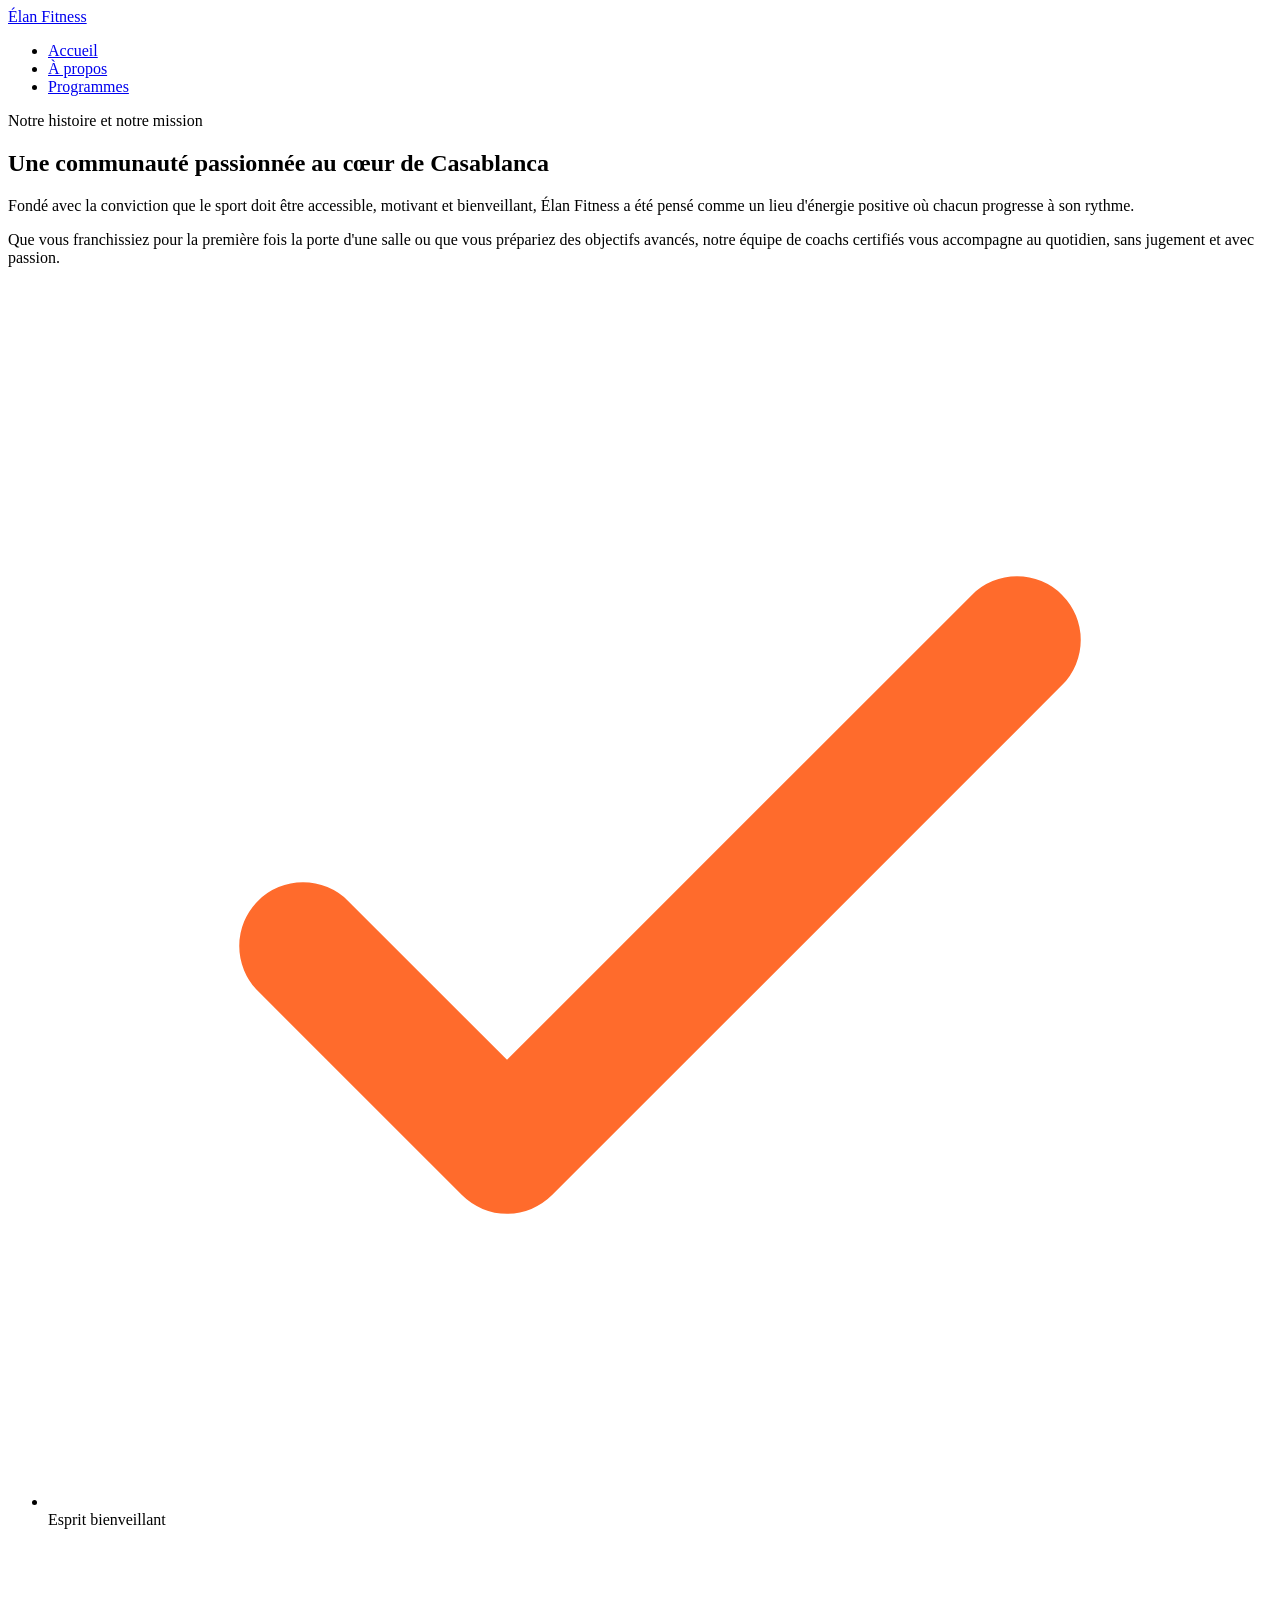
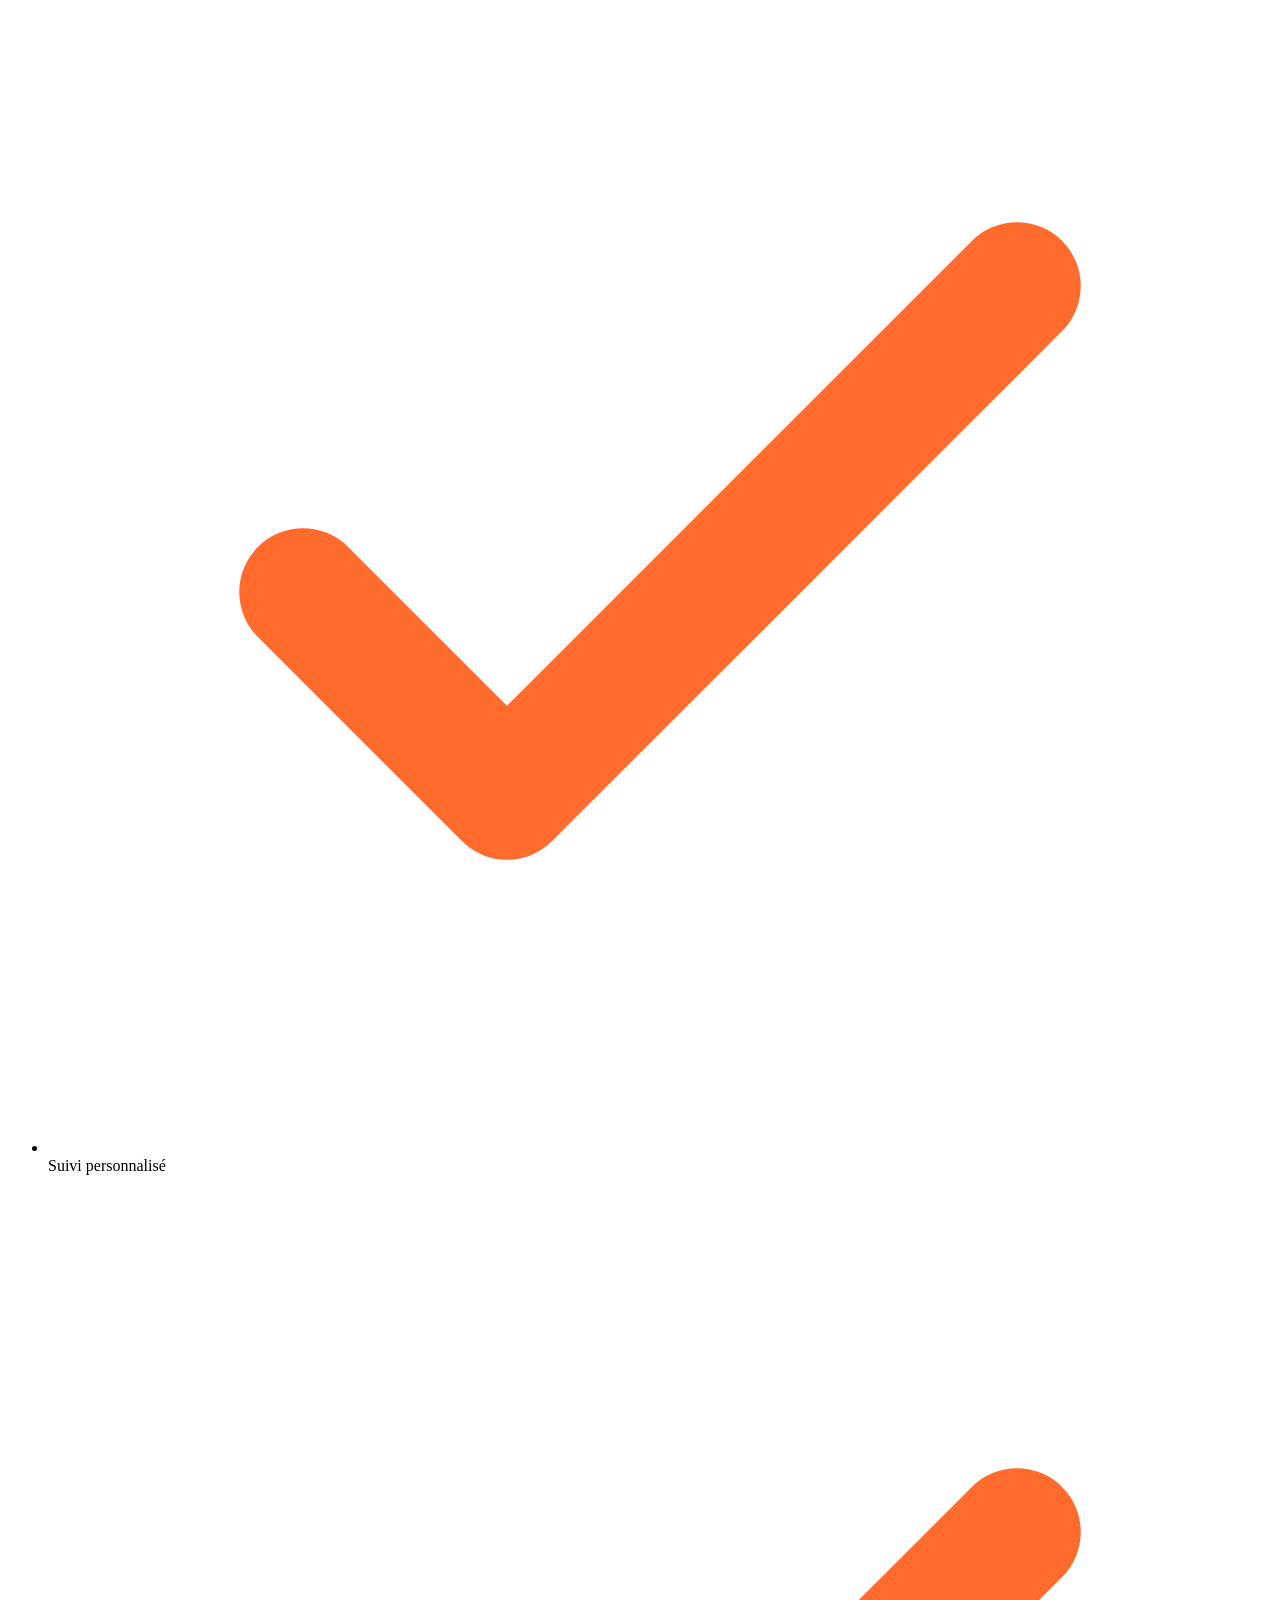
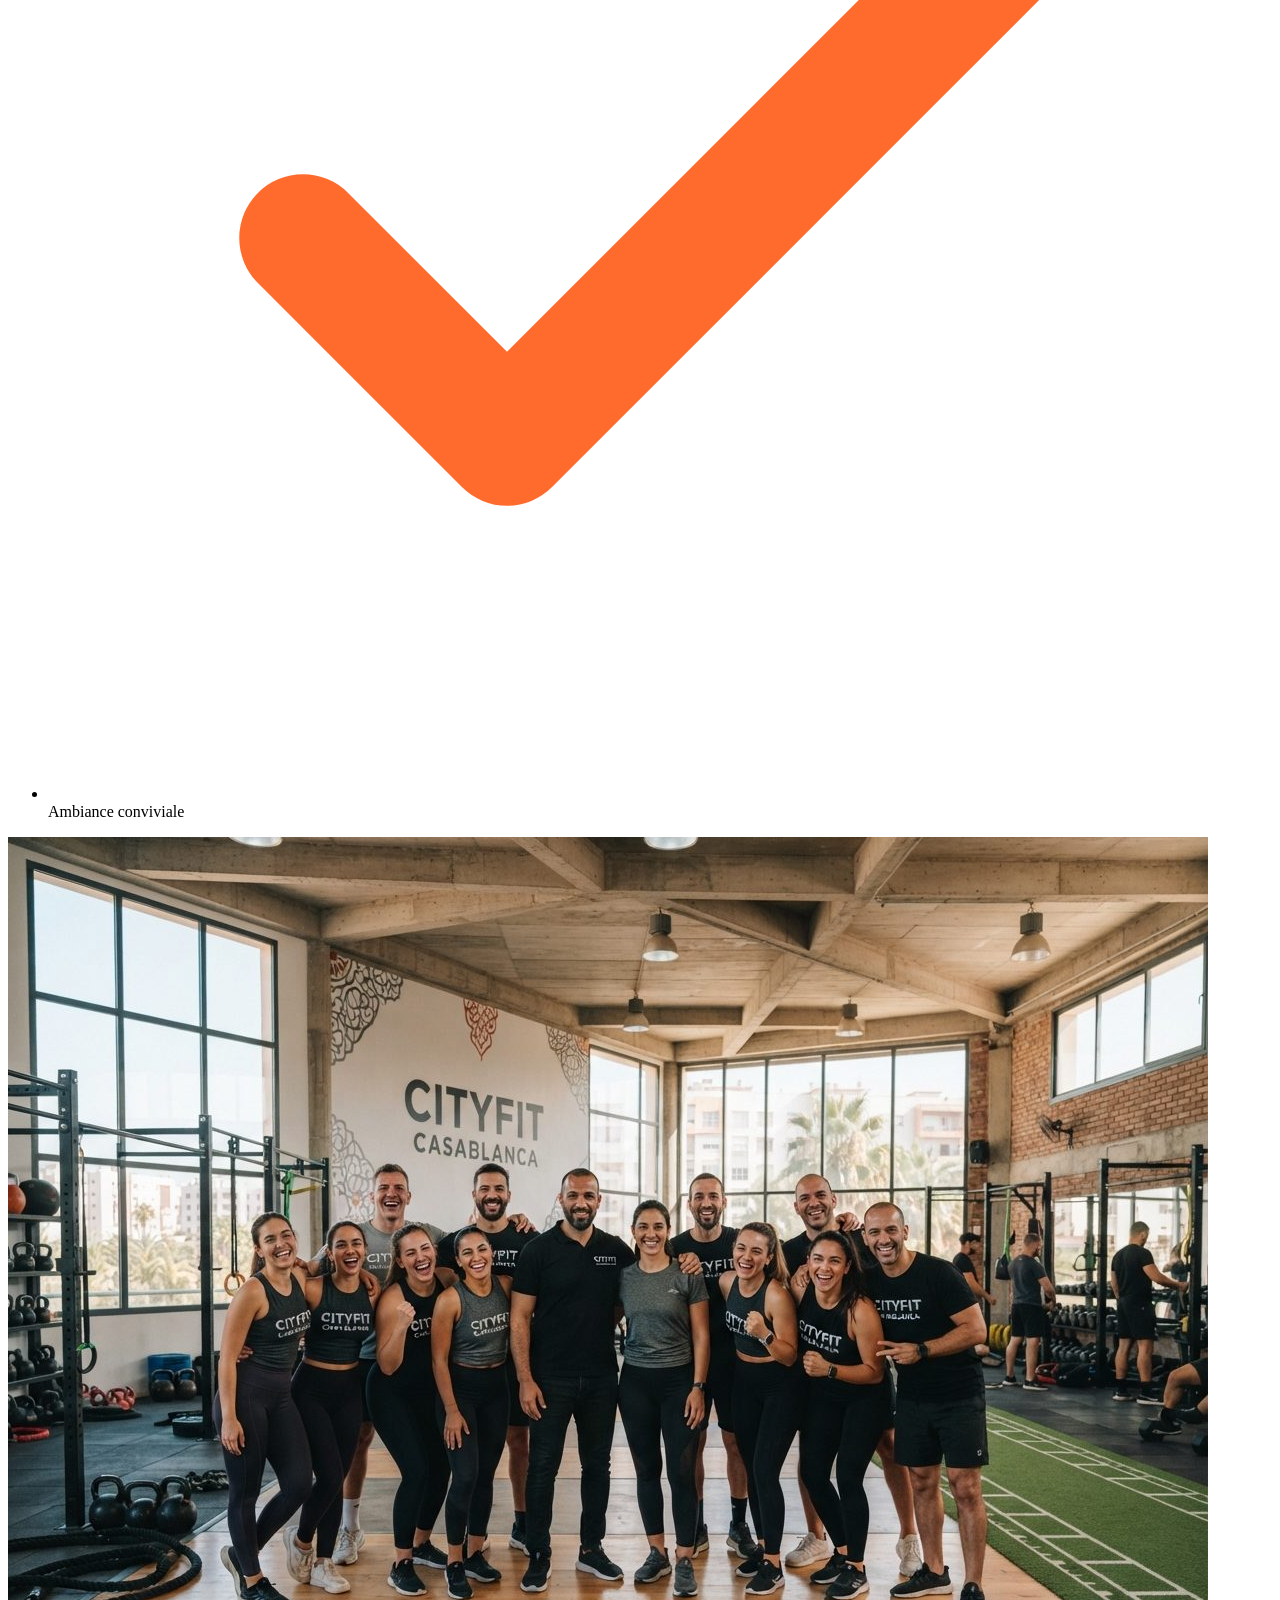
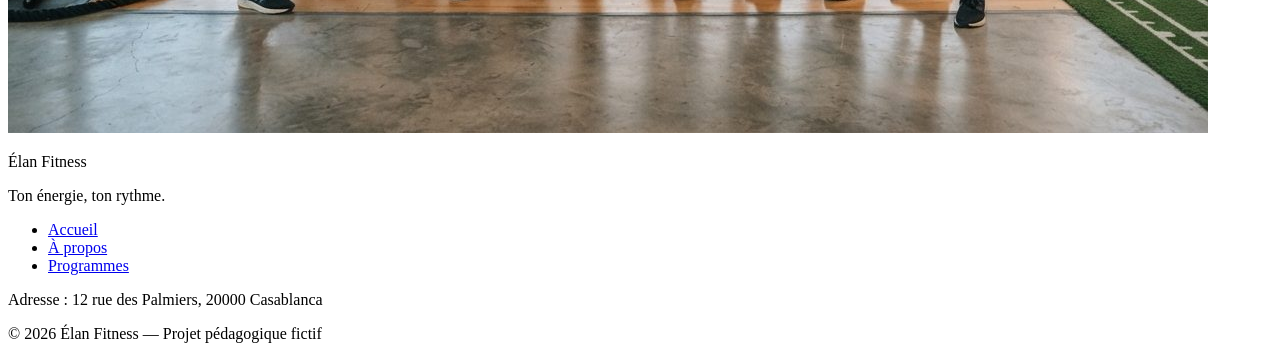
==== about.html @ 2988af68 "decoupage de page" ====
<!DOCTYPE html>
<html lang="fr">
<head>
  <meta charset="UTF-8">
  <meta name="viewport" content="width=device-width, initial-scale=1">
  <meta name="description" content="Élan Fitness, salle de sport à Casablanca : musculation, yoga, cardio et boxe fitness avec des coachs diplômés. Réservez votre cours d'essai gratuit.">
  <title>Élan Fitness | Salle de sport à Casablanca</title>

  <link rel="preconnect" href="https://fonts.googleapis.com">
  <link rel="preconnect" href="https://fonts.gstatic.com" crossorigin>
  <link href="https://fonts.googleapis.com/css2?family=Inter:wght@400;500;600&family=Poppins:wght@600;700;800&display=swap" rel="stylesheet">

  <link rel="stylesheet" href="style.css">
</head>

<body>

  <header class="en-tete">
    <div class="conteneur en-tete-contenu">
      <a href="home.html" class="logo">Élan Fitness</a>

      <nav aria-label="Navigation principale">
        <ul class="menu">
          <li><a href="home.html" >Accueil</a></li>
          <li><a href="about.html" class="lien-actif">À propos</a></li>
          <li><a href="programms.html">Programmes</a></li>
        </ul>
      </nav>
    </div>
  </header>

  <main>
        <section id="a-propos" class="section">
      <div class="conteneur apropos-contenu">

        <div class="apropos-texte">
          <p class="sur-titre">Notre histoire et notre mission</p>
          <h2>Une communauté passionnée au cœur de Casablanca</h2>
          <p>
            Fondé avec la conviction que le sport doit être accessible, motivant et bienveillant,
            Élan Fitness a été pensé comme un lieu d'énergie positive où chacun progresse à son rythme.
          </p>
          <p>
            Que vous franchissiez pour la première fois la porte d'une salle ou que vous prépariez des
            objectifs avancés, notre équipe de coachs certifiés vous accompagne au quotidien, sans
            jugement et avec passion.
          </p>

          <ul class="valeurs">
            <li class="valeur">
              <div class="icone icone-petite"><img src="img/icone-check.svg" alt=""></div>
              <span>Esprit bienveillant</span>
            </li>
            <li class="valeur">
              <div class="icone icone-petite"><img src="img/icone-check.svg" alt=""></div>
              <span>Suivi personnalisé</span>
            </li>
            <li class="valeur">
              <div class="icone icone-petite"><img src="img/icone-check.svg" alt=""></div>
              <span>Ambiance conviviale</span>
            </li>
          </ul>
        </div>

        <img class="apropos-image" src="img/equipe.jpg" alt="L'équipe de coachs d'Élan Fitness réunie dans la salle">

      </div>
    </section>
  </main>

 <footer class="pied-de-page">
    <div class="conteneur">

      <div class="pied-haut">
        <div>
          <p class="logo logo-clair">Élan Fitness</p>
          <p class="slogan">Ton énergie, ton rythme.</p>
        </div>

        <nav aria-label="Navigation du pied de page">
          <ul class="menu menu-pied">
            <li><a href="home.html">Accueil</a></li>
            <li><a href="about.html">À propos</a></li>
            <li><a href="programms.html">Programmes</a></li>
          </ul>
        </nav>
      </div>

      <div class="pied-bas">
        <p>Adresse : 12 rue des Palmiers, 20000 Casablanca</p>
        <p>&copy; 2026 Élan Fitness — Projet pédagogique fictif</p>
      </div>

    </div>
  </footer>

</body>
</html>
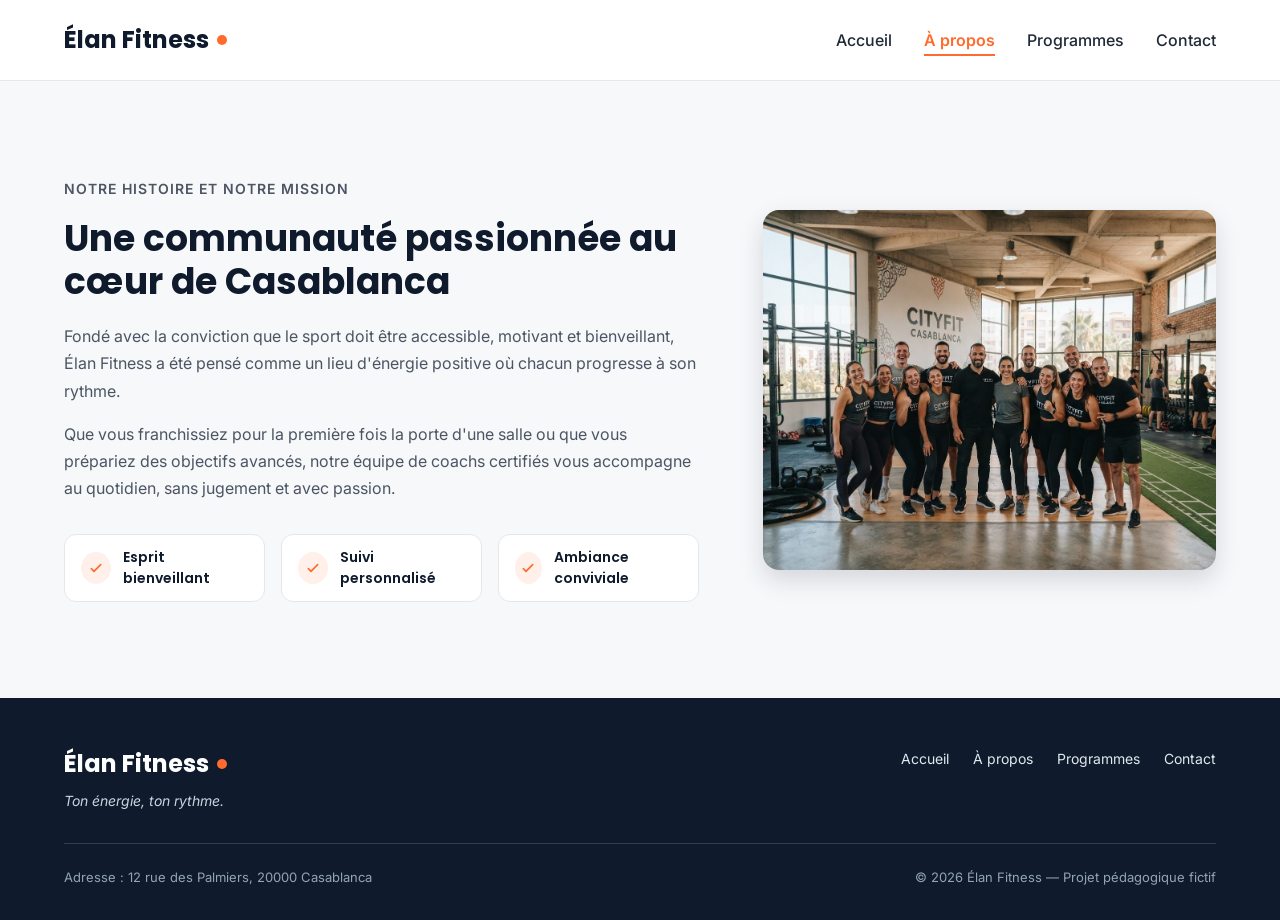
==== commit b1e5400f: "adding contact.html and removing index.html" ====
--- a/about.html
+++ b/about.html
@@ -1,98 +1,100 @@
-<!DOCTYPE html>
-<html lang="fr">
-<head>
-  <meta charset="UTF-8">
-  <meta name="viewport" content="width=device-width, initial-scale=1">
-  <meta name="description" content="Élan Fitness, salle de sport à Casablanca : musculation, yoga, cardio et boxe fitness avec des coachs diplômés. Réservez votre cours d'essai gratuit.">
-  <title>Élan Fitness | Salle de sport à Casablanca</title>
-
-  <link rel="preconnect" href="https://fonts.googleapis.com">
-  <link rel="preconnect" href="https://fonts.gstatic.com" crossorigin>
-  <link href="https://fonts.googleapis.com/css2?family=Inter:wght@400;500;600&family=Poppins:wght@600;700;800&display=swap" rel="stylesheet">
-
-  <link rel="stylesheet" href="style.css">
-</head>
-
-<body>
-
-  <header class="en-tete">
-    <div class="conteneur en-tete-contenu">
-      <a href="home.html" class="logo">Élan Fitness</a>
-
-      <nav aria-label="Navigation principale">
-        <ul class="menu">
-          <li><a href="home.html" >Accueil</a></li>
-          <li><a href="about.html" class="lien-actif">À propos</a></li>
-          <li><a href="programms.html">Programmes</a></li>
-        </ul>
-      </nav>
-    </div>
-  </header>
-
-  <main>
-        <section id="a-propos" class="section">
-      <div class="conteneur apropos-contenu">
-
-        <div class="apropos-texte">
-          <p class="sur-titre">Notre histoire et notre mission</p>
-          <h2>Une communauté passionnée au cœur de Casablanca</h2>
-          <p>
-            Fondé avec la conviction que le sport doit être accessible, motivant et bienveillant,
-            Élan Fitness a été pensé comme un lieu d'énergie positive où chacun progresse à son rythme.
-          </p>
-          <p>
-            Que vous franchissiez pour la première fois la porte d'une salle ou que vous prépariez des
-            objectifs avancés, notre équipe de coachs certifiés vous accompagne au quotidien, sans
-            jugement et avec passion.
-          </p>
-
-          <ul class="valeurs">
-            <li class="valeur">
-              <div class="icone icone-petite"><img src="img/icone-check.svg" alt=""></div>
-              <span>Esprit bienveillant</span>
-            </li>
-            <li class="valeur">
-              <div class="icone icone-petite"><img src="img/icone-check.svg" alt=""></div>
-              <span>Suivi personnalisé</span>
-            </li>
-            <li class="valeur">
-              <div class="icone icone-petite"><img src="img/icone-check.svg" alt=""></div>
-              <span>Ambiance conviviale</span>
-            </li>
-          </ul>
-        </div>
-
-        <img class="apropos-image" src="img/equipe.jpg" alt="L'équipe de coachs d'Élan Fitness réunie dans la salle">
-
-      </div>
-    </section>
-  </main>
-
- <footer class="pied-de-page">
-    <div class="conteneur">
-
-      <div class="pied-haut">
-        <div>
-          <p class="logo logo-clair">Élan Fitness</p>
-          <p class="slogan">Ton énergie, ton rythme.</p>
-        </div>
-
-        <nav aria-label="Navigation du pied de page">
-          <ul class="menu menu-pied">
-            <li><a href="home.html">Accueil</a></li>
-            <li><a href="about.html">À propos</a></li>
-            <li><a href="programms.html">Programmes</a></li>
-          </ul>
-        </nav>
-      </div>
-
-      <div class="pied-bas">
-        <p>Adresse : 12 rue des Palmiers, 20000 Casablanca</p>
-        <p>&copy; 2026 Élan Fitness — Projet pédagogique fictif</p>
-      </div>
-
-    </div>
-  </footer>
-
-</body>
-</html>
+<!DOCTYPE html>
+<html lang="fr">
+<head>
+  <meta charset="UTF-8">
+  <meta name="viewport" content="width=device-width, initial-scale=1">
+  <meta name="description" content="Élan Fitness, salle de sport à Casablanca : musculation, yoga, cardio et boxe fitness avec des coachs diplômés. Réservez votre cours d'essai gratuit.">
+  <title>Élan Fitness | Salle de sport à Casablanca</title>
+
+  <link rel="preconnect" href="https://fonts.googleapis.com">
+  <link rel="preconnect" href="https://fonts.gstatic.com" crossorigin>
+  <link href="https://fonts.googleapis.com/css2?family=Inter:wght@400;500;600&family=Poppins:wght@600;700;800&display=swap" rel="stylesheet">
+
+  <link rel="stylesheet" href="style.css">
+</head>
+
+<body>
+
+  <header class="en-tete">
+    <div class="conteneur en-tete-contenu">
+      <a href="home.html" class="logo">Élan Fitness</a>
+
+      <nav aria-label="Navigation principale">
+        <ul class="menu">
+          <li><a href="home.html" >Accueil</a></li>
+          <li><a href="about.html" class="lien-actif">À propos</a></li>
+          <li><a href="programms.html">Programmes</a></li>
+          <li><a href="contact.html">Contact</a></li>
+        </ul>
+      </nav>
+    </div>
+  </header>
+
+  <main>
+        <section id="a-propos" class="section">
+      <div class="conteneur apropos-contenu">
+
+        <div class="apropos-texte">
+          <p class="sur-titre">Notre histoire et notre mission</p>
+          <h2>Une communauté passionnée au cœur de Casablanca</h2>
+          <p>
+            Fondé avec la conviction que le sport doit être accessible, motivant et bienveillant,
+            Élan Fitness a été pensé comme un lieu d'énergie positive où chacun progresse à son rythme.
+          </p>
+          <p>
+            Que vous franchissiez pour la première fois la porte d'une salle ou que vous prépariez des
+            objectifs avancés, notre équipe de coachs certifiés vous accompagne au quotidien, sans
+            jugement et avec passion.
+          </p>
+
+          <ul class="valeurs">
+            <li class="valeur">
+              <div class="icone icone-petite"><img src="img/icone-check.svg" alt=""></div>
+              <span>Esprit bienveillant</span>
+            </li>
+            <li class="valeur">
+              <div class="icone icone-petite"><img src="img/icone-check.svg" alt=""></div>
+              <span>Suivi personnalisé</span>
+            </li>
+            <li class="valeur">
+              <div class="icone icone-petite"><img src="img/icone-check.svg" alt=""></div>
+              <span>Ambiance conviviale</span>
+            </li>
+          </ul>
+        </div>
+
+        <img class="apropos-image" src="img/equipe.jpg" alt="L'équipe de coachs d'Élan Fitness réunie dans la salle">
+
+      </div>
+    </section>
+  </main>
+
+ <footer class="pied-de-page">
+    <div class="conteneur">
+
+      <div class="pied-haut">
+        <div>
+          <p class="logo logo-clair">Élan Fitness</p>
+          <p class="slogan">Ton énergie, ton rythme.</p>
+        </div>
+
+        <nav aria-label="Navigation du pied de page">
+          <ul class="menu menu-pied">
+            <li><a href="home.html">Accueil</a></li>
+            <li><a href="#a-propos">À propos</a></li>
+            <li><a href="programms.html">Programmes</a></li>
+            <li><a href="contact.html">Contact</a></li>
+          </ul>
+        </nav>
+      </div>
+
+      <div class="pied-bas">
+        <p>Adresse : 12 rue des Palmiers, 20000 Casablanca</p>
+        <p>&copy; 2026 Élan Fitness — Projet pédagogique fictif</p>
+      </div>
+
+    </div>
+  </footer>
+
+</body>
+</html>
--- a/style.css
+++ b/style.css
@@ -0,0 +1,588 @@
+* {
+  box-sizing: border-box;
+  margin: 0;
+  padding: 0;
+}
+
+html {
+  scroll-behavior: smooth;
+}
+
+body {
+  font-family: 'Inter', Arial, sans-serif;
+  font-size: 16px;
+  line-height: 1.5;
+  color: #1F2937;
+  background-color: #F7F8FA;
+}
+
+h1, h2, h3, h4 {
+  font-family: 'Poppins', Arial, sans-serif;
+  color: #0F1B2D;
+}
+
+a {
+  color: inherit;
+  text-decoration: none;
+}
+
+ul {
+  list-style: none;
+}
+
+img {
+  display: block;
+  max-width: 100%;
+}
+
+a:focus-visible,
+button:focus-visible {
+  outline: 3px solid #FF6B2C;
+  outline-offset: 2px;
+}
+
+.conteneur {
+  width: 100%;
+  max-width: 1200px;
+  margin: 0 auto;
+  padding: 0 24px;
+}
+
+.section {
+  padding: 96px 0;
+}
+
+.section-blanche {
+  background-color: #FFFFFF;
+  border-top: 1px solid #E5E7EB;
+  border-bottom: 1px solid #E5E7EB;
+}
+
+.section-titre {
+  max-width: 640px;
+  margin: 0 auto 64px;
+  text-align: center;
+}
+
+.section-titre h2 {
+  font-size: 32px;
+  margin-bottom: 16px;
+}
+
+.section-titre h3 {
+  font-size: 26px;
+  margin-bottom: 12px;
+}
+
+.section-titre p {
+  color: #4B5563;
+}
+
+.sur-titre {
+  font-size: 14px;
+  font-weight: 600;
+  color: #FF6B2C;
+  text-transform: uppercase;
+  letter-spacing: 1px;
+  margin-bottom: 12px;
+}
+
+.bouton {
+  display: inline-block;
+  padding: 14px 28px;
+  border-radius: 8px;
+  font-size: 16px;
+  font-weight: 600;
+  text-align: center;
+  cursor: pointer;
+}
+
+.bouton-principal {
+  background-color: #FF6B2C;
+  border: 1px solid #FF6B2C;
+  color: #FFFFFF;
+}
+
+.bouton-principal:hover {
+  background-color: #F05817;
+}
+
+.bouton-secondaire {
+  background-color: #FFFFFF;
+  border: 1px solid #0F1B2D;
+  color: #0F1B2D;
+}
+
+.bouton-secondaire:hover {
+  background-color: #F3F4F6;
+}
+
+.cartes {
+  display: flex;
+  gap: 24px;
+}
+
+.carte {
+  flex: 1;
+  background-color: #FFFFFF;
+  border: 1px solid #E5E7EB;
+  border-radius: 12px;
+  box-shadow: 0 1px 3px rgba(15, 27, 45, 0.08);
+}
+
+.icone {
+  width: 48px;
+  height: 48px;
+  background-color: #FFF0EA;
+  border-radius: 8px;
+  display: flex;
+  align-items: center;
+  justify-content: center;
+}
+
+.icone img {
+  width: 24px;
+  height: 24px;
+}
+
+.icone-petite {
+  width: 32px;
+  height: 32px;
+  border-radius: 50%;
+}
+
+.icone-petite img {
+  width: 16px;
+  height: 16px;
+}
+
+.en-tete {
+  position: sticky;
+  top: 0;
+  z-index: 10;
+  background-color: #FFFFFF;
+  border-bottom: 1px solid #E5E7EB;
+}
+
+.en-tete-contenu {
+  height: 80px;
+  display: flex;
+  align-items: center;
+  justify-content: space-between;
+}
+
+.logo {
+  display: flex;
+  align-items: center;
+  font-family: 'Poppins', Arial, sans-serif;
+  font-size: 24px;
+  font-weight: 700;
+  color: #0F1B2D;
+}
+
+.logo::after {
+  content: "";
+  width: 10px;
+  height: 10px;
+  margin-left: 8px;
+  background-color: #FF6B2C;
+  border-radius: 50%;
+}
+
+.menu {
+  display: flex;
+  gap: 32px;
+}
+
+.menu a {
+  font-weight: 500;
+  padding-bottom: 4px;
+  border-bottom: 2px solid transparent;
+}
+
+.menu a:hover {
+  color: #FF6B2C;
+}
+
+.menu .lien-actif {
+  color: #FF6B2C;
+  font-weight: 600;
+  border-bottom-color: #FF6B2C;
+}
+
+.hero {
+  padding: 64px 0 96px;
+}
+
+.hero-contenu {
+  display: flex;
+  align-items: center;
+  gap: 32px;
+}
+
+.hero-texte {
+  flex: 7;
+}
+
+.hero-texte h1 {
+  font-size: 48px;
+  font-weight: 800;
+  line-height: 1.2;
+  margin-bottom: 24px;
+}
+
+.hero-description {
+  max-width: 520px;
+  font-size: 18px;
+  line-height: 1.6;
+  color: #4B5563;
+  margin-bottom: 32px;
+}
+
+.boutons {
+  display: flex;
+  flex-wrap: wrap;
+  gap: 16px;
+}
+
+.hero-image {
+  flex: 5;
+  min-width: 0;
+  height: 400px;
+  object-fit: cover;
+  border-radius: 16px;
+  border: 1px solid #E5E7EB;
+  box-shadow: 0 10px 25px rgba(15, 27, 45, 0.15);
+}
+
+.chiffres {
+  display: flex;
+  margin-top: 64px;
+  padding: 32px;
+  background-color: #FFFFFF;
+  border: 1px solid #E5E7EB;
+  border-radius: 12px;
+  box-shadow: 0 1px 3px rgba(15, 27, 45, 0.08);
+}
+
+.chiffre {
+  flex: 1;
+  text-align: center;
+  font-weight: 500;
+  color: #0F1B2D;
+}
+
+.chiffre + .chiffre {
+  border-left: 1px solid #E5E7EB;
+}
+
+.chiffre-nombre {
+  font-family: 'Poppins', Arial, sans-serif;
+  font-size: 36px;
+  font-weight: 800;
+  color: #FF6B2C;
+}
+
+.carte-avantage {
+  padding: 24px;
+  background-color: #F7F8FA;
+  box-shadow: none;
+}
+
+.carte-avantage .icone {
+  margin-bottom: 20px;
+}
+
+.carte-avantage h3 {
+  font-size: 20px;
+  margin-bottom: 8px;
+}
+
+.carte-avantage p {
+  color: #4B5563;
+  line-height: 1.6;
+}
+
+.apropos-contenu {
+  display: flex;
+  align-items: center;
+  gap: 64px;
+}
+
+.apropos-texte {
+  flex: 7;
+}
+
+.apropos-texte h2 {
+  font-size: 36px;
+  line-height: 1.2;
+  margin-bottom: 20px;
+}
+
+.apropos-texte p {
+  color: #4B5563;
+  line-height: 1.7;
+  margin-bottom: 16px;
+}
+
+.valeurs {
+  display: flex;
+  gap: 16px;
+  margin-top: 32px;
+}
+
+.valeur {
+  flex: 1;
+  display: flex;
+  align-items: center;
+  gap: 12px;
+  padding: 12px 16px;
+  background-color: #FFFFFF;
+  border: 1px solid #E5E7EB;
+  border-radius: 12px;
+  font-family: 'Poppins', Arial, sans-serif;
+  font-size: 14px;
+  font-weight: 600;
+  color: #0F1B2D;
+}
+
+.apropos-image {
+  flex: 5;
+  min-width: 0;
+  height: 360px;
+  object-fit: cover;
+  border-radius: 16px;
+  box-shadow: 0 10px 25px rgba(15, 27, 45, 0.15);
+}
+
+.carte-programme {
+  display: flex;
+  flex-direction: column;
+  overflow: hidden;
+}
+
+.carte-programme > img {
+  width: 100%;
+  height: 200px;
+  object-fit: cover;
+}
+
+.programme-corps {
+  flex: 1;
+  display: flex;
+  flex-direction: column;
+  padding: 20px;
+}
+
+.programme-corps h3 {
+  font-size: 20px;
+  margin-bottom: 8px;
+}
+
+.programme-corps p {
+  font-size: 15px;
+  color: #4B5563;
+}
+
+.etiquette {
+  align-self: flex-start;
+  padding: 4px 10px;
+  margin-bottom: 12px;
+  border-radius: 6px;
+  font-size: 12px;
+  font-weight: 600;
+}
+
+.etiquette-orange {
+  background-color: #FFEDE5;
+  color: #C2410C;
+}
+
+.etiquette-bleue {
+  background-color: #DBEAFE;
+  color: #1D4ED8;
+}
+
+.etiquette-verte {
+  background-color: #D1FAE5;
+  color: #047857;
+}
+
+.programme-corps .duree {
+  display: flex;
+  align-items: center;
+  gap: 8px;
+  margin-top: auto;
+  padding-top: 16px;
+  border-top: 1px solid #E5E7EB;
+  font-size: 13px;
+  font-weight: 600;
+  color: #0F1B2D;
+}
+
+.programme-corps h3 + p {
+  margin-bottom: 16px;
+}
+
+.duree img {
+  width: 16px;
+  height: 16px;
+}
+
+.formules {
+  margin-top: 96px;
+}
+
+.formule {
+  position: relative;
+  display: flex;
+  flex-direction: column;
+  padding: 28px;
+}
+
+.formule h4 {
+  font-size: 20px;
+}
+
+.prix {
+  margin: 8px 0 16px;
+  font-family: 'Poppins', Arial, sans-serif;
+  font-size: 30px;
+  font-weight: 800;
+  color: #FF6B2C;
+}
+
+.prix span {
+  font-family: 'Inter', Arial, sans-serif;
+  font-size: 16px;
+  font-weight: 500;
+  color: #4B5563;
+}
+
+.prix-note {
+  margin: -8px 0 16px;
+  font-size: 13px;
+  color: #4B5563;
+}
+
+.formule-liste {
+  flex: 1;
+  margin-bottom: 24px;
+}
+
+.formule-liste li {
+  padding-left: 28px;
+  margin-bottom: 12px;
+  font-size: 15px;
+  background-image: url('img/icone-check.svg');
+  background-repeat: no-repeat;
+  background-position: left center;
+  background-size: 16px;
+}
+
+.formule .bouton {
+  display: block;
+}
+
+.formule-populaire {
+  border: 2px solid #FF6B2C;
+  box-shadow: 0 10px 25px rgba(255, 107, 44, 0.2);
+}
+
+.badge-populaire {
+  position: absolute;
+  top: -14px;
+  left: 50%;
+  transform: translateX(-50%);
+  padding: 4px 14px;
+  background-color: #FF6B2C;
+  border-radius: 999px;
+  font-size: 12px;
+  font-weight: 700;
+  text-transform: uppercase;
+  color: #FFFFFF;
+}
+
+.pied-de-page {
+  padding: 48px 0 32px;
+  background-color: #0F1B2D;
+  color: #FFFFFF;
+}
+
+.pied-haut {
+  display: flex;
+  justify-content: space-between;
+  align-items: flex-start;
+  padding-bottom: 32px;
+  border-bottom: 1px solid rgba(255, 255, 255, 0.15);
+}
+
+.logo-clair {
+  color: #FFFFFF;
+}
+
+.slogan {
+  margin-top: 8px;
+  font-size: 14px;
+  font-style: italic;
+  color: #CBD5E1;
+}
+
+.menu-pied {
+  gap: 24px;
+}
+
+.menu-pied a {
+  font-size: 14px;
+  font-weight: 400;
+  color: #E2E8F0;
+}
+
+.pied-bas {
+  display: flex;
+  justify-content: space-between;
+  margin-top: 24px;
+  font-size: 13px;
+  color: #94A3B8;
+}
+
+/* contact */
+main h2 {
+  display: flex;
+  justify-content:center ;
+}
+
+.container {
+  display: flex;
+  gap: 100px ;
+  margin: 30px 10px 40px 50px;
+  padding:30px 10px 40px 50px ;
+}
+.form {
+  border: groove #FF6B2C;
+  border-radius: 25px;
+  width: 500px;
+  padding: 20px;
+}
+.form form p{
+  line-height: 1.8;
+}
+.form button{
+  margin-top: 20px;
+  padding: 5px 15px;
+  border-radius: 10px;
+}
+.form label{
+  color: #FF6B2C;
+}
+.form input{
+  width: 70%;
+  margin: 10px 0;
+  padding: 10px;
+  border-radius: 8px;
+}
+
+.btn{
+  text-align: center;
+}
+
